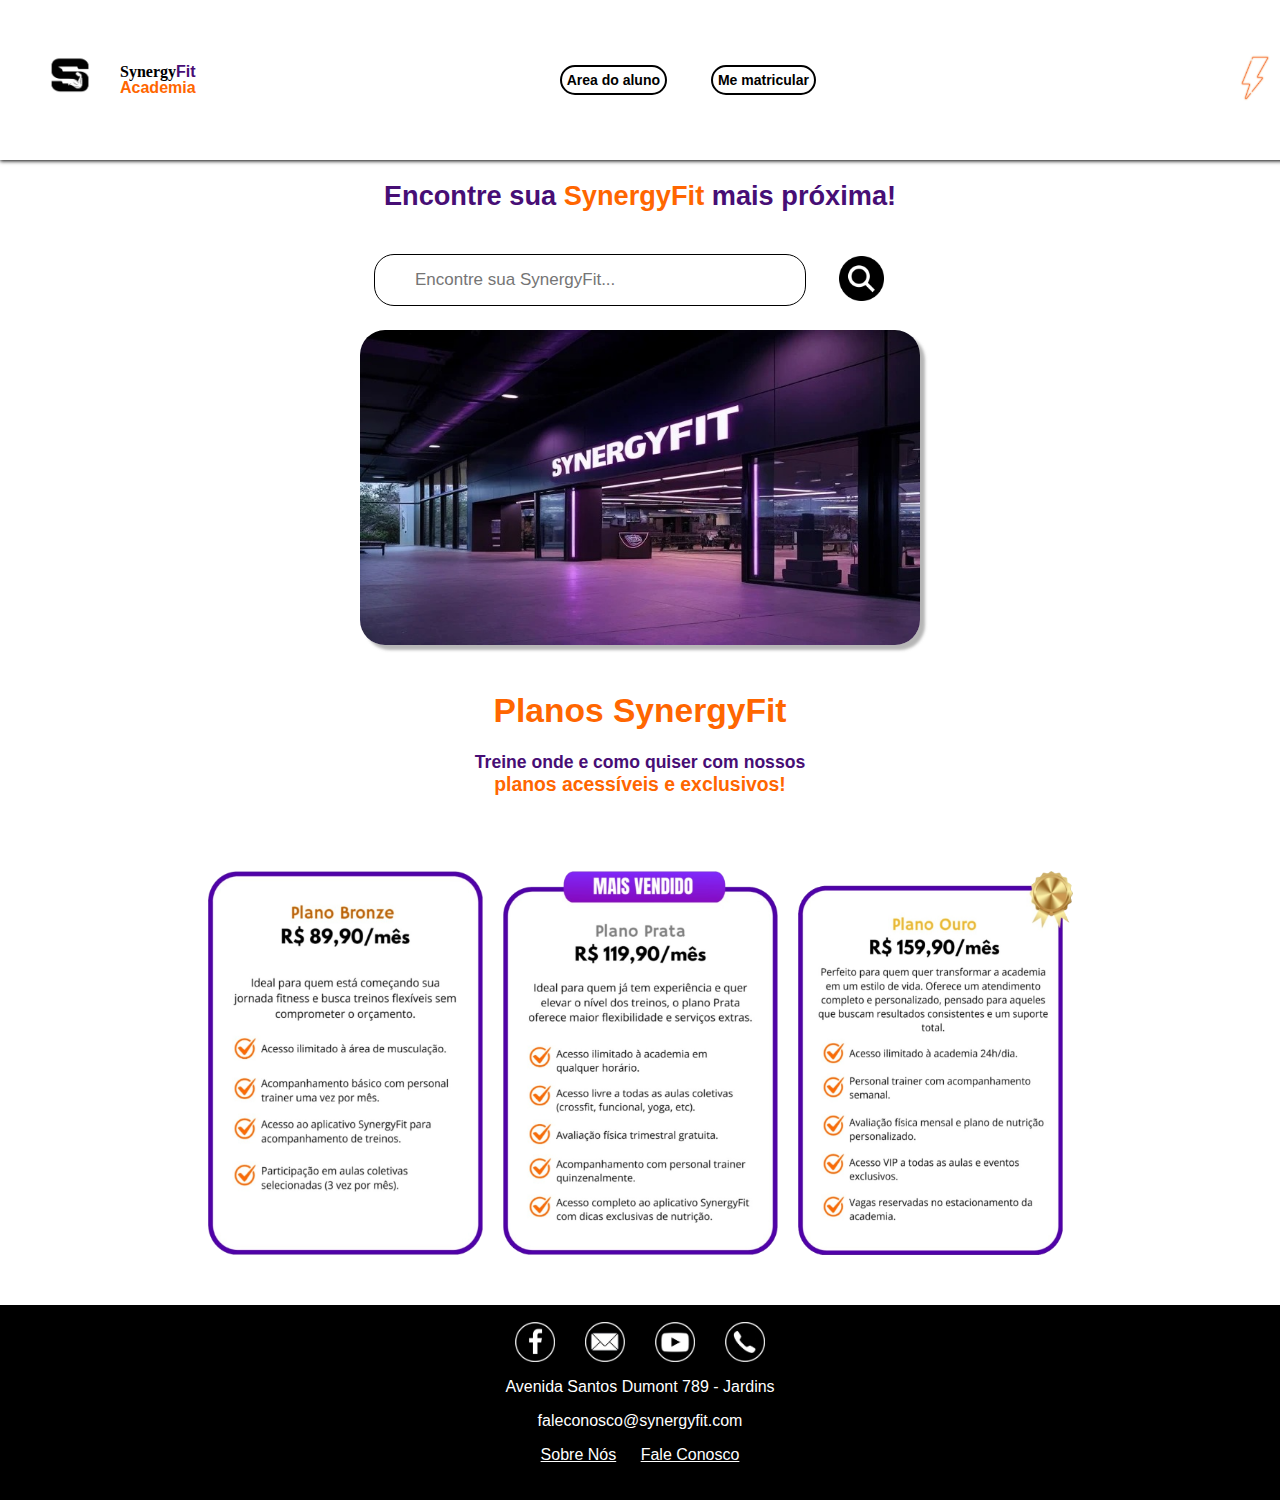
==== index.html @ 2230ab80 "arquivo atualizado do site" ====
<!DOCTYPE html>
<html lang="pt-br">
<head>
    <meta charset="UTF-8">
    <meta name="viewport" content="width=device-width, initial-scale=1.0">
    <title>SynergyFit</title>
    <link rel="shortcut icon" href="img/favicon.jpeg" type="image/x-icon">
    <link rel="stylesheet" href="css/index.css">
    <link rel="preconnect" href="https://fonts.googleapis.com">
    <link rel="preconnect" href="https://fonts.gstatic.com" crossorigin>
    <link href="https://fonts.googleapis.com/css2?family=Oswald:wght@200..700&display=swap" rel="stylesheet">
    <script src="script/index.js"></script>
</head>
<body>
    <header>
       
        <a href="index.html">
            <img src="img/icone S.jpeg" id="logo">
        </a>
    
        <h1 style="line-height: 1;" id="marca">Synergy<span id="span-fit">Fit</span><br><span>Academia</span></h1>
    
        <div class="menu">
            <nav>
                <a href="view/login.html" class="link-nav">Area do aluno</a>
                <a href="view/cadastro.html" class="link-nav" class="link-nav">Me matricular</a>
    
            </nav>
        </div>

        <div>
            <img src="img/raio.jfif" id="raio">
        </div>

    </header> 
   

    <h1 id="proxima">Encontre sua <span>SynergyFit</span> mais próxima!</h1>

    <div class="barra">
        <input type="text" placeholder="Encontre sua SynergyFit..." id="input_index">
        <button id="botao_index">
            <img src="img/lupa branca.png" width="45px">
        </button>
    </div>

    <div id="aca-img">
        <img src="img/academia img.jpeg" id="imagem_academia">
    </div>

        
    <div id="planos">
        <h1 id="planos_synergyfit">Planos SynergyFit</h1>
        <h2 id="titulo_planos">Treine onde e como quiser com nossos <br> <span id="span_planos"> planos acessíveis e exclusivos!</span></h2>
    </div>
    
    <section>
    
       
           <div class="plan">

                    <img src="img/plano_bronze.png">
               
                    <img src="img/plano_prata.png">
          
                    <img src="img/plano_ouro.png">
                   
           </div>
             
    </section>
    

    <footer>
      
        <div id="div_icones">
            <img src="img/icone_face.png" class="icone">
            <img src="img/icone_email.png" class="icone">
            <img src="img/icone_yt.png" class="icone">
            <img src="img/icone_tel.png" class="icone">
        </div>
        <p class="footer_info">Avenida Santos Dumont 789 - Jardins</p>
        <p class="footer_info">faleconosco@synergyfit.com</p>
        <nav>
            <a href="#" class="footer_info">Sobre Nós</a>
            <a href="#" class="footer_info">Fale Conosco</a>
        </nav>
      
    </footer>

</body>
</html>
---- css/index.css ----
@charset "UTF-8";

* {
    font-family:'Gill Sans', 'Gill Sans MT', Calibri, 'Trebuchet MS', sans-serif
}


body{
    background-color: white;
    margin: 0;
    overflow-x: hidden;
}


header{
    display: flex;
    align-items: center;
    padding: 20px;
    margin-bottom: 15px;
    width: 100%;
    margin: 0;
    text-decoration: none;
    box-shadow: 0px 1px 4px black;

    
   
}

a.link-nav {
    border-radius: 10px;
    padding: 5px;
    margin: 0px 10px;
    font-weight: bolder;
    text-decoration: none;
    color: black;
    border-radius: 15px;
    border: 2px solid black;
    box-shadow: 0 0 0 black;
  

}

a.link-nav:hover {
    background-color:#412261 ;
    color: white;
    transition: 0.3s;
}

#botao_index {
    border: none;
    background-color: white;
    border-radius: 20px;
    margin-left: 10px;
}

#botao_index:hover {
    transition: 0.3s;
    transform: translateY(-5px);
    box-shadow: 3px 3px 3px rgba(104, 104, 104, 0.74);

}

#imagem_academia {
    border-radius: 25px;
    box-shadow: 5px 5px 3px rgba(141, 141, 141, 0.644);
    
}

.menu{
    display: flex;
    justify-content: center;
    align-items: center;
    margin-right: 30px;
    flex-grow: 1; /* itens crescerem igualmente dentro daquele espaço */
    padding: 10px;
    font-size: 14px;
}
#marca{
    font-family: Georgia, 'Times New Roman', Times, serif;
}

#planos {
    font-family: 'Gill Sans', 'Gill Sans MT', Calibri, 'Trebuchet MS', sans-serif;
    padding: 20px 0;
    background-color: white;
    text-align: center;
    font-size: 16px;
   
}

#planos_synergyfit{
    color: #FF6600;
    font-family: 'Gill Sans', 'Gill Sans MT', Calibri, 'Trebuchet MS', sans-serif;
}
#titulo_planos{
    color: #470e75;
    font-family: 'Gill Sans', 'Gill Sans MT', Calibri, 'Trebuchet MS', sans-serif;
}

#input_index {
    border-radius: 20px;
    padding: 10px;
    border: 1px solid black;
    font-size: 17px;
    padding-left: 40px;
    
}


.barra{
    display: flex;
    justify-content: center;
    align-items: center;
    height: 100px;
}

#proxima{
    margin-top: 20px;
    text-align: center;
    font-family: 'Gill Sans', 'Gill Sans MT', Calibri, 'Trebuchet MS', sans-serif;
    color: #470E75;
         
}

#aca-img {
    text-align: center;
    flex-direction: column;
   
}


span{
    color: #FF6600;
    

}

#span-fit{
    color:#470E75 ;
}




section {
    font-family: 'Gill Sans', 'Gill Sans MT', Calibri, 'Trebuchet MS', sans-serif;
    font-size: 16px;
    display: flex;
    justify-content: space-around;
    margin:auto;
    max-width: 1200px;
    padding: 20px;
    
}

.plan{
    margin: 10px auto 10px auto;

}

#bronze{
    border: 2px solid black;
    border-radius: 10px;
}
#prata{
    border: 2px solid black;
    border
}


.preço {
    padding: 15px;
    border-radius: 5px;
} 

.tipo_plano, .descricao {
    font-size: 18px;
}


#logo{
    width: 250px;
}

#premium{
    font-size:18px ;
}

/*footer*/
footer {
    margin-top: 10px;
    padding:5px 0px 5px 0px;
    background-color: black;
    width: 100%;
}

footer > p {
    text-align: center;
    color: white;
}

footer > nav {
    text-align:center;
    
}

footer > nav > a {
    color: white;
    margin: 0px 10px;
}
#div_icones {
    justify-content: center;
    display: flex;
}


/*Celular*/
@media(min-width:320px) and (max-width:500px) {
    header {
        height: 70px;
    }
    a.link-nav {
        font-size: 0.6em;
        margin: 0px 10px;
    }
    #logo {
        width: 41px;
    }
    #marca {
        font-size: 0.8em;
    }
    #raio {
        display: none;
    }
    #proxima {
        font-size: 0.8em;
    }
    .menu {
        justify-content: flex-end;
    }
    #input_index {
        width: 200px;
        height: 17px;
    }
    #botao_index {
        width: 70px;
        height: 38px;
    }
    #imagem_academia {
        width: 360px;
    }
    #planos_synergyfit {
        font-size: 1.8em;
    }

    #titulo_planos, #span_planos {
        font-size: 1em;
    }
    .plan > img {
        width: 300px;
    }
    .plan {
        display: flex;
        flex-direction: column;
    }
    section {
        flex-direction: column;
        width: 340px;
    }
    footer {
        height: 155px;
    }
    .icone {
        width: 30px;
        margin: 15px 10px 0px 10px;
    }


    

}

/*Tablet*/
@media(min-width:501px) and (max-width:767px) {
    header {
        height: 100px;
    }
    a.link-nav {
        font-size: 0.7em;
        margin: 0px 16px;
    }
    #logo {
        width: 70px;
    }
    #marca {
        font-size: 0.6em;
    }
    #raio {
        width: 60px;
    }
    #proxima {
        font-size: 1.5em;
    }
    #input_index {
        width: 230px;
        height: 23px;
    }
    #botao_index {
        width: 80px;
        height: 46px;
    }
    #imagem_academia {
        width: 460px;
    }
    #planos_synergyfit {
        font-size: 1.9em;
    }
    #titulo_planos, #span_planos {
        font-size: 1.2em;
    }

    .plan > img {
        width: 350px;
    }
    .plan {
        display: flex;
        flex-direction: column;
    }

    section {
        flex-direction: column;
        width: 360px;
    }
    footer {
        height: 165px;
    }
    .icone {
        width: 35px;
        margin: 17px 13px 0px 13px;
    }

}

/*Desktop menor*/
@media(min-width:767px) and (max-width:1440px) {
    header {
        height: 120px;
    }
    a.link-nav {
        font-size: 1em;
        margin: 0px 20px;
    }
    #logo {
        width: 100px;
    }
    #marca {
        font-size: 1em;
    }
    #raio {
        width: 90px;
    }
    #proxima {
        font-size: 1.7em;
    }
    #input_index {
        width: 380px;
        height: 30px;
    }
    #botao_index {
        width: 90px;
        height: 52px;
    }
    #imagem_academia {
        width: 560px;
    }
    #planos_synergyfit {
        font-size: 2.1em;
    }
    #titulo_planos, #span_planos {
        font-size: 1.1em;
    }

    .plan > img {
        margin: 10px 10px 10px 10px;
        width: 275px;
    }
    .plan {
        display: flex;
    }

    section {
        flex-direction: row;
    }
    footer {
        height: 185px;
    }
    .icone {
        width: 40px;
        margin: 12px 15px 0px 15px;
    }

}


/*Desktop maior*/
@media(min-width:1441px){
    header {
        height: 130px;
    }
    a.link-nav {
        font-size: 1.6em;
        margin: 0px 30px;
    }
    #logo {
        width: 105px;
    }
    #marca {
        font-size: 1.7em;
    }
    #raio {
        width: 105px;
    }
    #proxima {
        font-size: 2.2em;
    }

    #input_index {
        width: 500px;
        height: 30px;
    }
    #botao_index {
        width: 90px;
        height: 52px;
    }
    #imagem_academia {
        width: 800px;
    }
    #planos_synergyfit {
        font-size: 2.3em;
    }
    #titulo_planos, #span_planos {
        font-size: 1.2em;
    }

    .plan > img {
        width: 380px;
        margin: 10px 10px 10px 10px;
    }

    .plan {
        display: flex;
    }

    section {
        flex-direction: row;
    }
    footer {
        height: 190px;
    }
    .icone {
        width: 50px;
        margin: 15px 17px 0px 17px;
    }

}
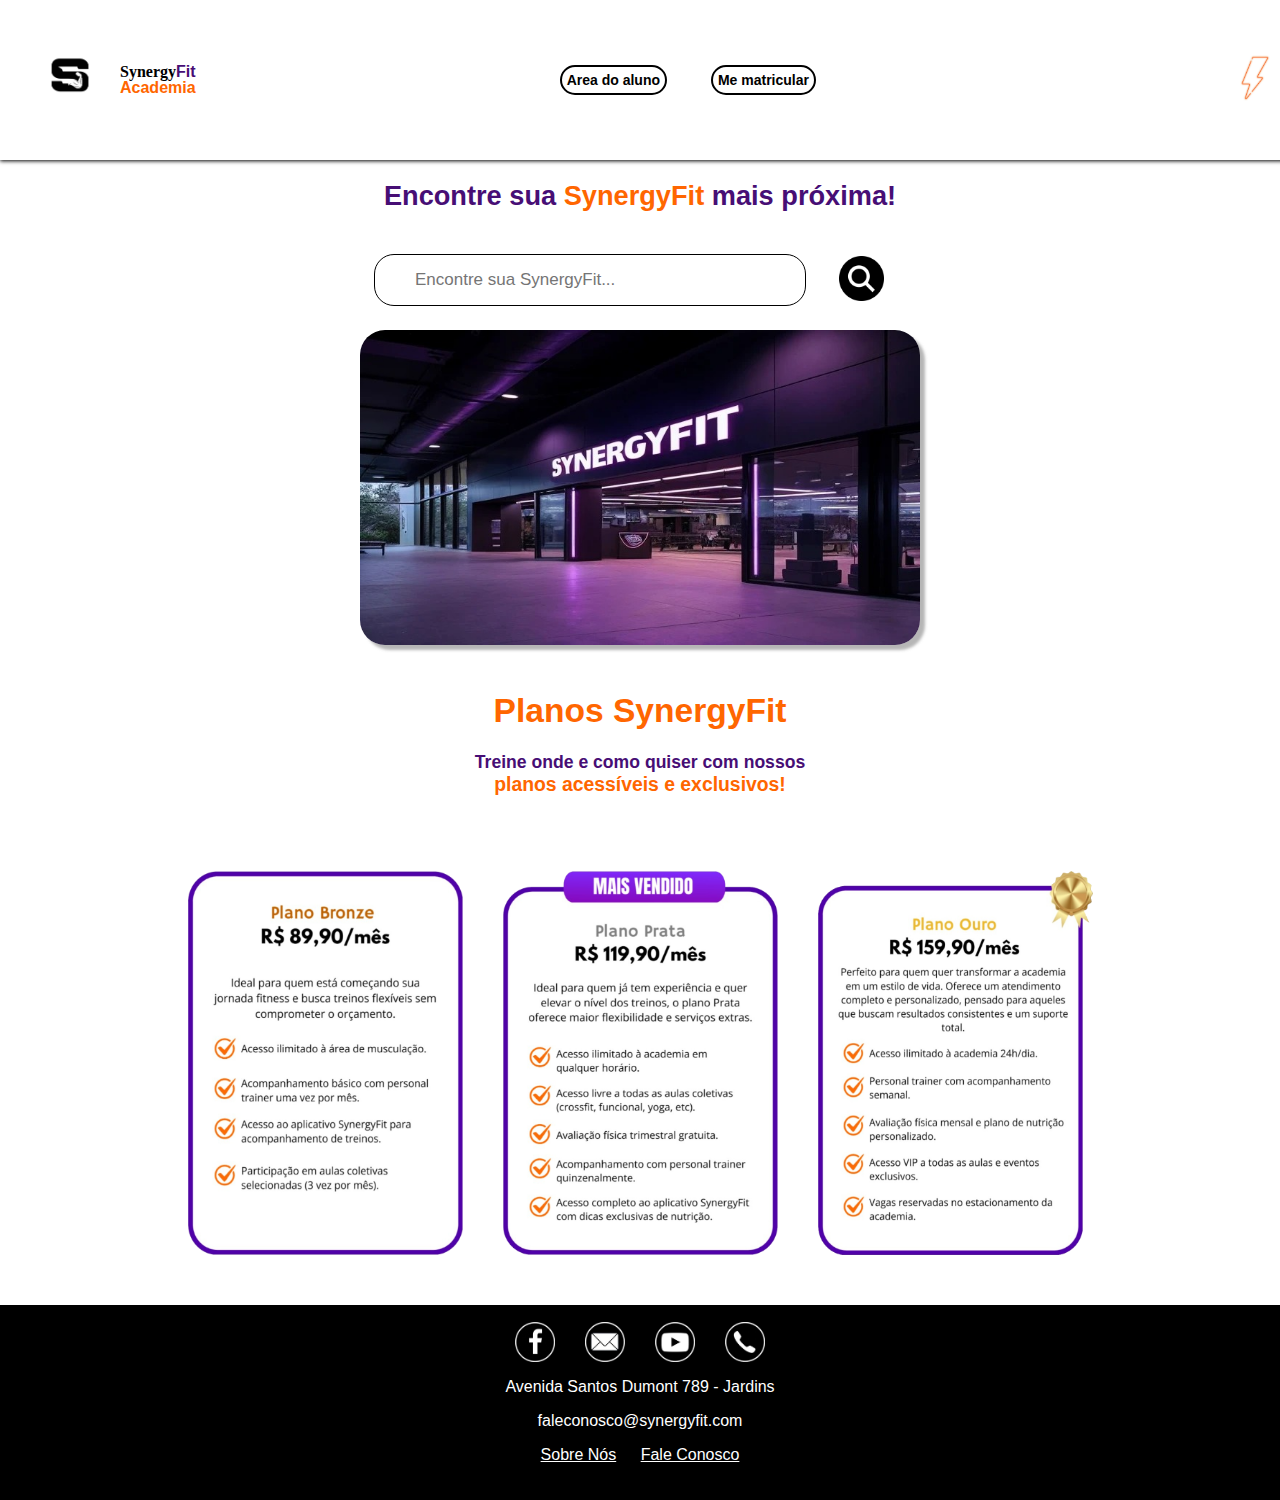
==== commit 9b15b1ba: "Add files via upload" ====
--- a/index.html
+++ b/index.html
@@ -59,11 +59,11 @@
        
            <div class="plan">
 
-                    <img src="img/plano_bronze.png">
+                    <img src="img/plano_bronze.png" class="planos">
                
-                    <img src="img/plano_prata.png">
+                    <img src="img/plano_prata.png" class="planos">
           
-                    <img src="img/plano_ouro.png">
+                    <img src="img/plano_ouro.png" class="planos">
                    
            </div>
              
--- a/css/index.css
+++ b/css/index.css
@@ -158,13 +158,13 @@
 
 }
 
-#bronze{
-    border: 2px solid black;
-    border-radius: 10px;
-}
-#prata{
-    border: 2px solid black;
-    border
+.planos {
+    margin: 20px auto 20px auto;
+}
+.planos:hover {
+    transition: 0.3s;
+    transform: translateY(-10px);
+    filter: drop-shadow(1px 4px 3px rgba(83, 83, 83, 0.795));
 }
 
 
@@ -257,6 +257,7 @@
         font-size: 1em;
     }
     .plan > img {
+        margin: 15px auto 15px auto;
         width: 300px;
     }
     .plan {
@@ -321,6 +322,7 @@
 
     .plan > img {
         width: 350px;
+        margin: 20px auto 20px auto;
     }
     .plan {
         display: flex;
@@ -381,7 +383,7 @@
     }
 
     .plan > img {
-        margin: 10px 10px 10px 10px;
+        margin: 10px 20px 10px 20px;
         width: 275px;
     }
     .plan {
@@ -444,7 +446,7 @@
 
     .plan > img {
         width: 380px;
-        margin: 10px 10px 10px 10px;
+        margin: 10px 20px 10px 20px;
     }
 
     .plan {
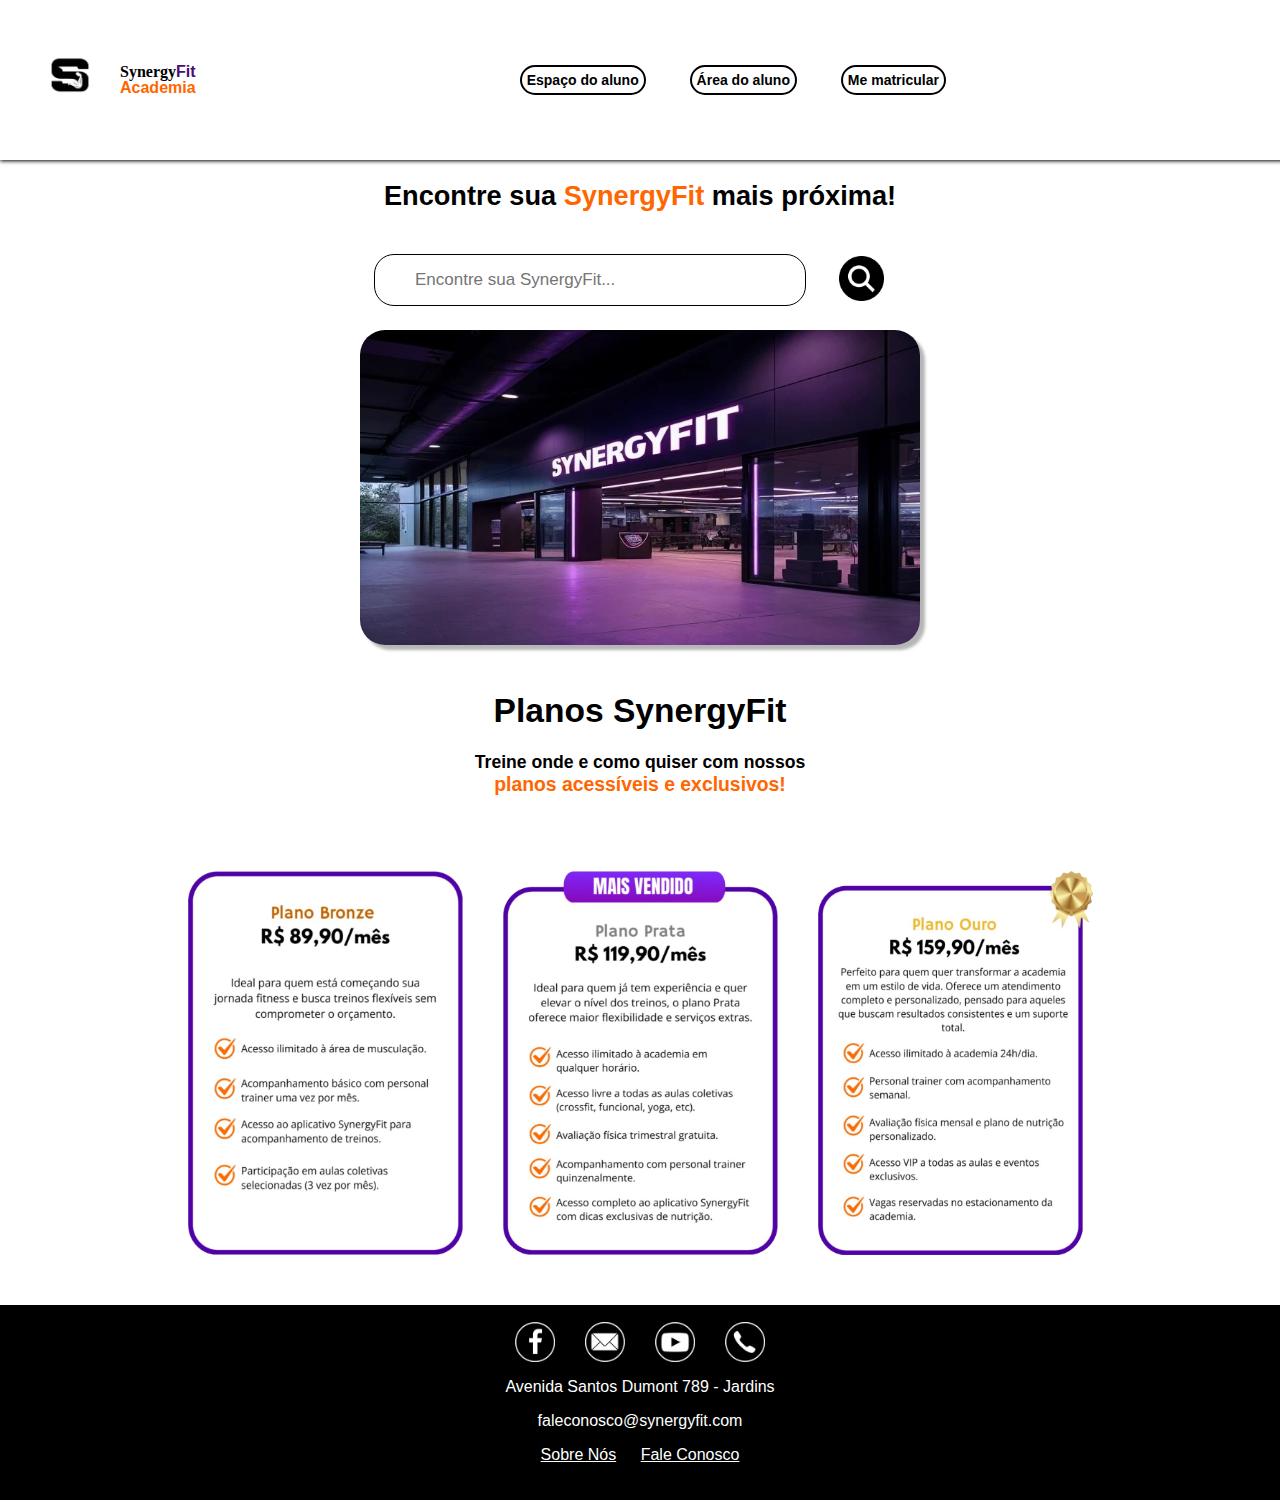
==== commit 5cd128fb: "criei a pagina de endereço e fiz umas alterações nas outras" ====
--- a/index.html
+++ b/index.html
@@ -22,15 +22,16 @@
     
         <div class="menu">
             <nav>
-                <a href="view/login.html" class="link-nav">Area do aluno</a>
+                <a href="#" class="link-nav">Espaço do aluno</a>
+             
+
+                <a href="view/login.html" class="link-nav">Área do aluno</a>
                 <a href="view/cadastro.html" class="link-nav" class="link-nav">Me matricular</a>
     
             </nav>
         </div>
 
-        <div>
-            <img src="img/raio.jfif" id="raio">
-        </div>
+        
 
     </header> 
    
@@ -68,6 +69,7 @@
            </div>
              
     </section>
+
     
 
     <footer>
--- a/css/index.css
+++ b/css/index.css
@@ -89,11 +89,11 @@
 }
 
 #planos_synergyfit{
-    color: #FF6600;
+    color: black;
     font-family: 'Gill Sans', 'Gill Sans MT', Calibri, 'Trebuchet MS', sans-serif;
 }
 #titulo_planos{
-    color: #470e75;
+    color: black;
     font-family: 'Gill Sans', 'Gill Sans MT', Calibri, 'Trebuchet MS', sans-serif;
 }
 
@@ -118,7 +118,7 @@
     margin-top: 20px;
     text-align: center;
     font-family: 'Gill Sans', 'Gill Sans MT', Calibri, 'Trebuchet MS', sans-serif;
-    color: #470E75;
+    color: black;
          
 }
 
@@ -130,7 +130,7 @@
 
 
 span{
-    color: #FF6600;
+    color:#FF6600 ;
     
 
 }
@@ -179,11 +179,17 @@
 
 
 #logo{
-    width: 250px;
+    width: 20px;
 }
 
 #premium{
     font-size:18px ;
+}
+
+.funcionamento{
+    text-align: center;
+    font-family: 'Gill Sans', 'Gill Sans MT', Calibri, 'Trebuchet MS', sans-serif;
+
 }
 
 /*footer*/
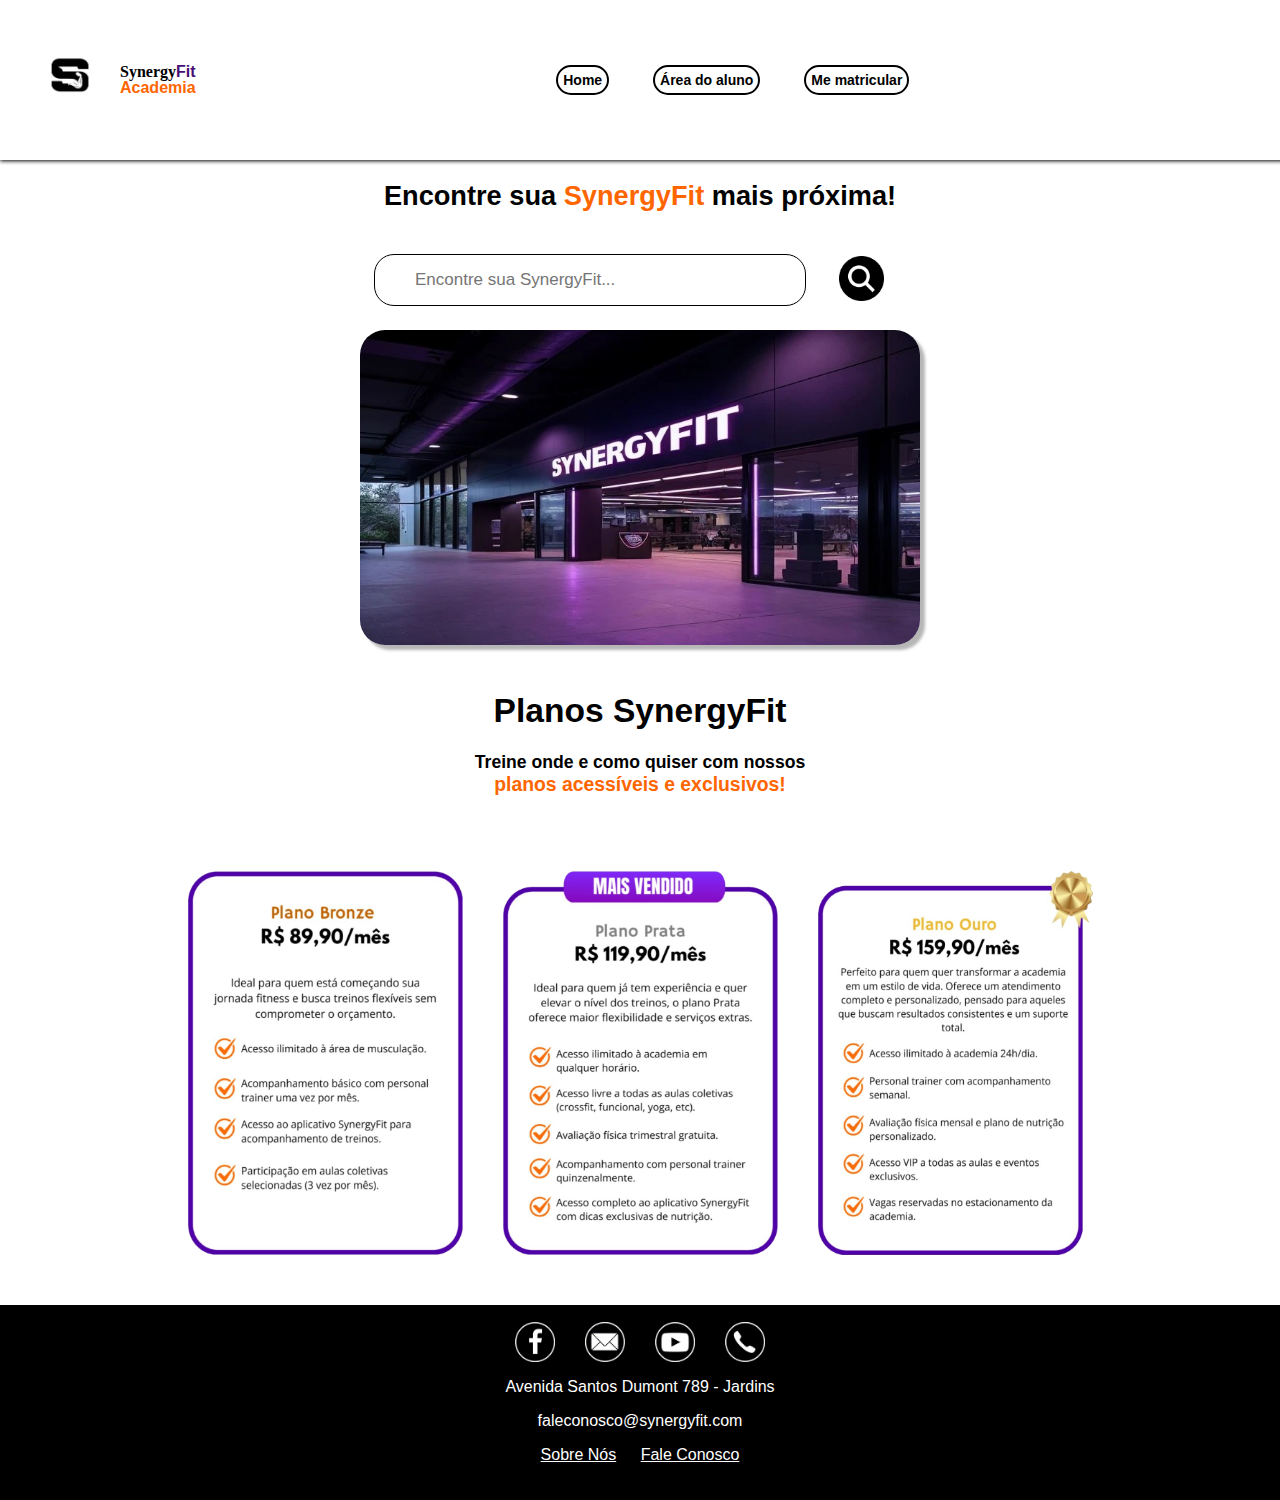
==== commit f152d69c: "Add files via upload" ====
--- a/index.html
+++ b/index.html
@@ -22,9 +22,7 @@
     
         <div class="menu">
             <nav>
-                <a href="#" class="link-nav">Espaço do aluno</a>
-             
-
+                <a href="view/home.html" class="link-nav">Home</a>
                 <a href="view/login.html" class="link-nav">Área do aluno</a>
                 <a href="view/cadastro.html" class="link-nav" class="link-nav">Me matricular</a>
     
--- a/css/index.css
+++ b/css/index.css
@@ -235,9 +235,6 @@
     #marca {
         font-size: 0.8em;
     }
-    #raio {
-        display: none;
-    }
     #proxima {
         font-size: 0.8em;
     }
@@ -302,9 +299,6 @@
     #marca {
         font-size: 0.6em;
     }
-    #raio {
-        width: 60px;
-    }
     #proxima {
         font-size: 1.5em;
     }
@@ -364,9 +358,6 @@
     #marca {
         font-size: 1em;
     }
-    #raio {
-        width: 90px;
-    }
     #proxima {
         font-size: 1.7em;
     }
@@ -425,9 +416,6 @@
     #marca {
         font-size: 1.7em;
     }
-    #raio {
-        width: 105px;
-    }
     #proxima {
         font-size: 2.2em;
     }
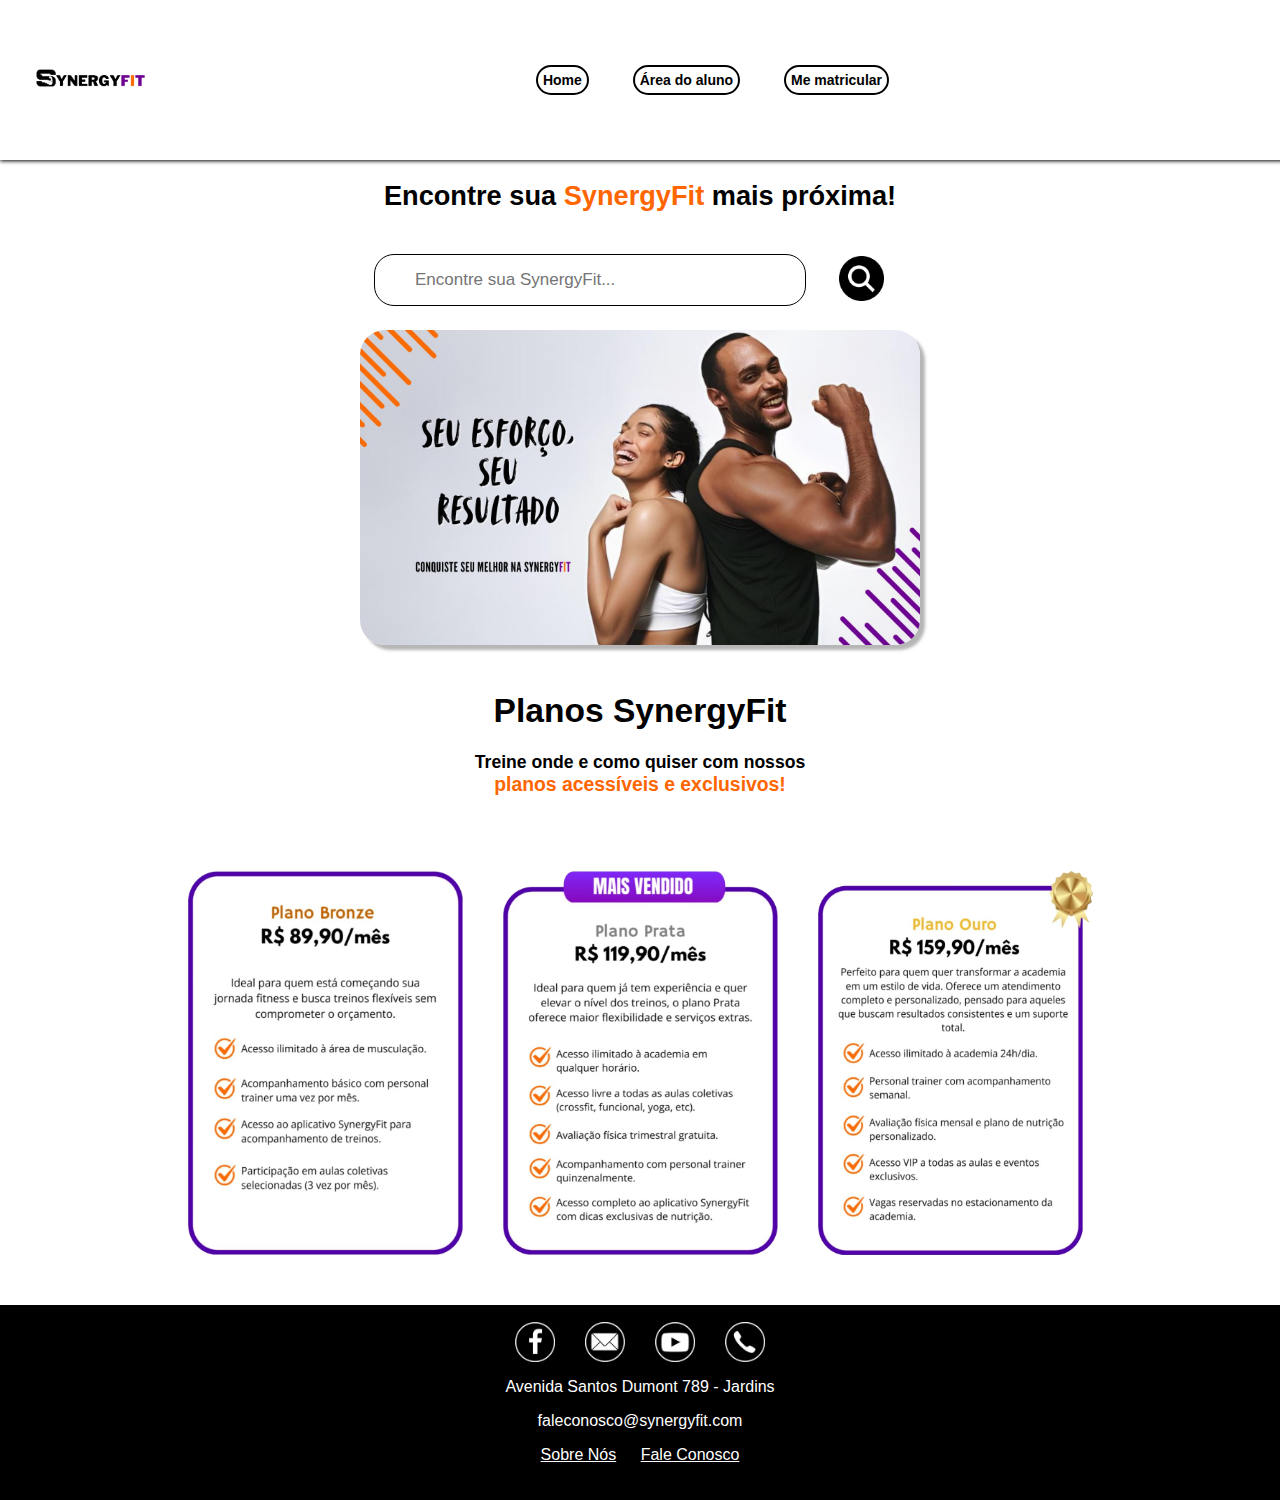
==== commit 92c548ce: "Add files via upload" ====
--- a/index.html
+++ b/index.html
@@ -15,10 +15,8 @@
     <header>
        
         <a href="index.html">
-            <img src="img/icone S.jpeg" id="logo">
+            <img src="img/logo_nova.jfif" id="logo">
         </a>
-    
-        <h1 style="line-height: 1;" id="marca">Synergy<span id="span-fit">Fit</span><br><span>Academia</span></h1>
     
         <div class="menu">
             <nav>
@@ -44,7 +42,7 @@
     </div>
 
     <div id="aca-img">
-        <img src="img/academia img.jpeg" id="imagem_academia">
+        <img src="img/imagem_nova_1.jfif" id="imagem_academia">
     </div>
 
         
--- a/css/index.css
+++ b/css/index.css
@@ -177,11 +177,6 @@
     font-size: 18px;
 }
 
-
-#logo{
-    width: 20px;
-}
-
 #premium{
     font-size:18px ;
 }
@@ -226,11 +221,11 @@
         height: 70px;
     }
     a.link-nav {
-        font-size: 0.6em;
+        font-size: 0.4em;
         margin: 0px 10px;
     }
     #logo {
-        width: 41px;
+        width: 110px;
     }
     #marca {
         font-size: 0.8em;
@@ -294,7 +289,7 @@
         margin: 0px 16px;
     }
     #logo {
-        width: 70px;
+        width: 120px;
     }
     #marca {
         font-size: 0.6em;
@@ -353,7 +348,7 @@
         margin: 0px 20px;
     }
     #logo {
-        width: 100px;
+        width: 135px;
     }
     #marca {
         font-size: 1em;
@@ -411,7 +406,7 @@
         margin: 0px 30px;
     }
     #logo {
-        width: 105px;
+        width: 145px;
     }
     #marca {
         font-size: 1.7em;
@@ -458,4 +453,4 @@
         margin: 15px 17px 0px 17px;
     }
 
-}+}
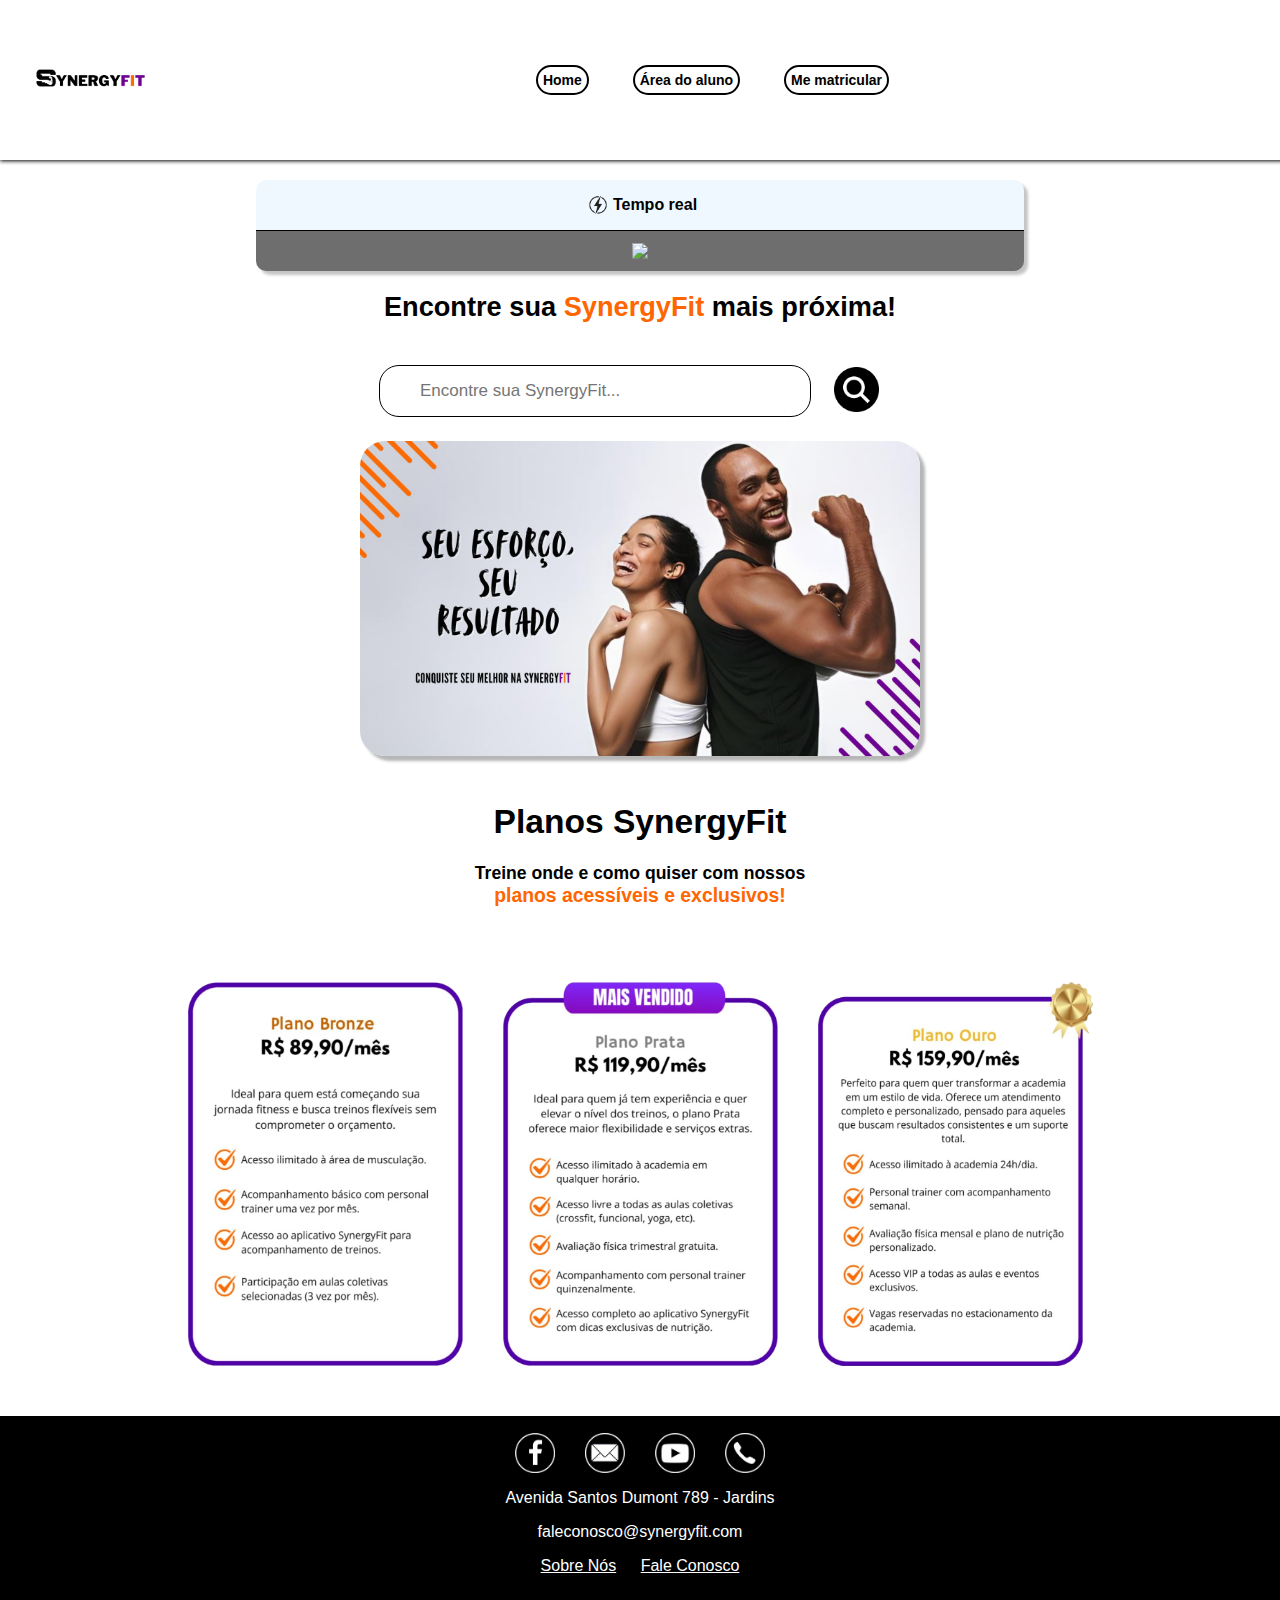
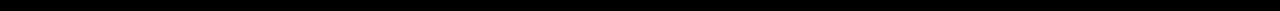
==== commit 1de0d355: "Add files via upload" ====
--- a/index.html
+++ b/index.html
@@ -6,10 +6,10 @@
     <title>SynergyFit</title>
     <link rel="shortcut icon" href="img/favicon.jpeg" type="image/x-icon">
     <link rel="stylesheet" href="css/index.css">
+    <script src="script/tempo.js" defer></script>
     <link rel="preconnect" href="https://fonts.googleapis.com">
     <link rel="preconnect" href="https://fonts.gstatic.com" crossorigin>
     <link href="https://fonts.googleapis.com/css2?family=Oswald:wght@200..700&display=swap" rel="stylesheet">
-    <script src="script/index.js"></script>
 </head>
 <body>
     <header>
@@ -27,10 +27,19 @@
             </nav>
         </div>
 
-        
-
     </header> 
    
+    <div id="tempo">
+        <div id="div_tempo_real">
+            <img src="img/raio.webp">
+            <h1>Tempo real</h1>
+        </div>
+        <div id="div_clima">
+            <h2 id="temperatura"></h2>
+            <img src="#" id="image_clima">
+            <h2 id="local"></h2>
+        </div>
+    </div>
 
     <h1 id="proxima">Encontre sua <span>SynergyFit</span> mais próxima!</h1>
 
--- a/css/index.css
+++ b/css/index.css
@@ -41,16 +41,52 @@
 }
 
 a.link-nav:hover {
-    background-color:#412261 ;
+    background-color:#41226149 ;
     color: white;
     transition: 0.3s;
+}
+
+#tempo {
+    margin: 20px auto 0px auto;
+    width: 60%;
+    height: auto;
+}
+
+#div_tempo_real {
+    height: 40px;
+    display: flex;
+    justify-content: center;
+    align-items: center;
+    background-color: aliceblue;
+    border-bottom: 1px solid;
+    padding: 5px 0px;
+    border-radius: 10px 10px 0px 0px;
+    box-shadow: 4px 4px 3px rgba(0, 0, 0, 0.233);
+}
+
+#div_tempo_real > h1 {
+    font-size: 1em;
+}
+
+#div_tempo_real > img {
+    font-size: 1em;
+    width: 30px
+}
+
+#div_clima {
+    display: flex;
+    justify-content: center;
+    align-items: center;
+    background-color: rgb(110, 110, 110);
+    border-radius: 0px 0px 10px 10px;
+    box-shadow: 4px 4px 3px rgba(0, 0, 0, 0.233);
 }
 
 #botao_index {
     border: none;
     background-color: white;
     border-radius: 20px;
-    margin-left: 10px;
+    margin-left: 10px 10px 0px 0px;
 }
 
 #botao_index:hover {
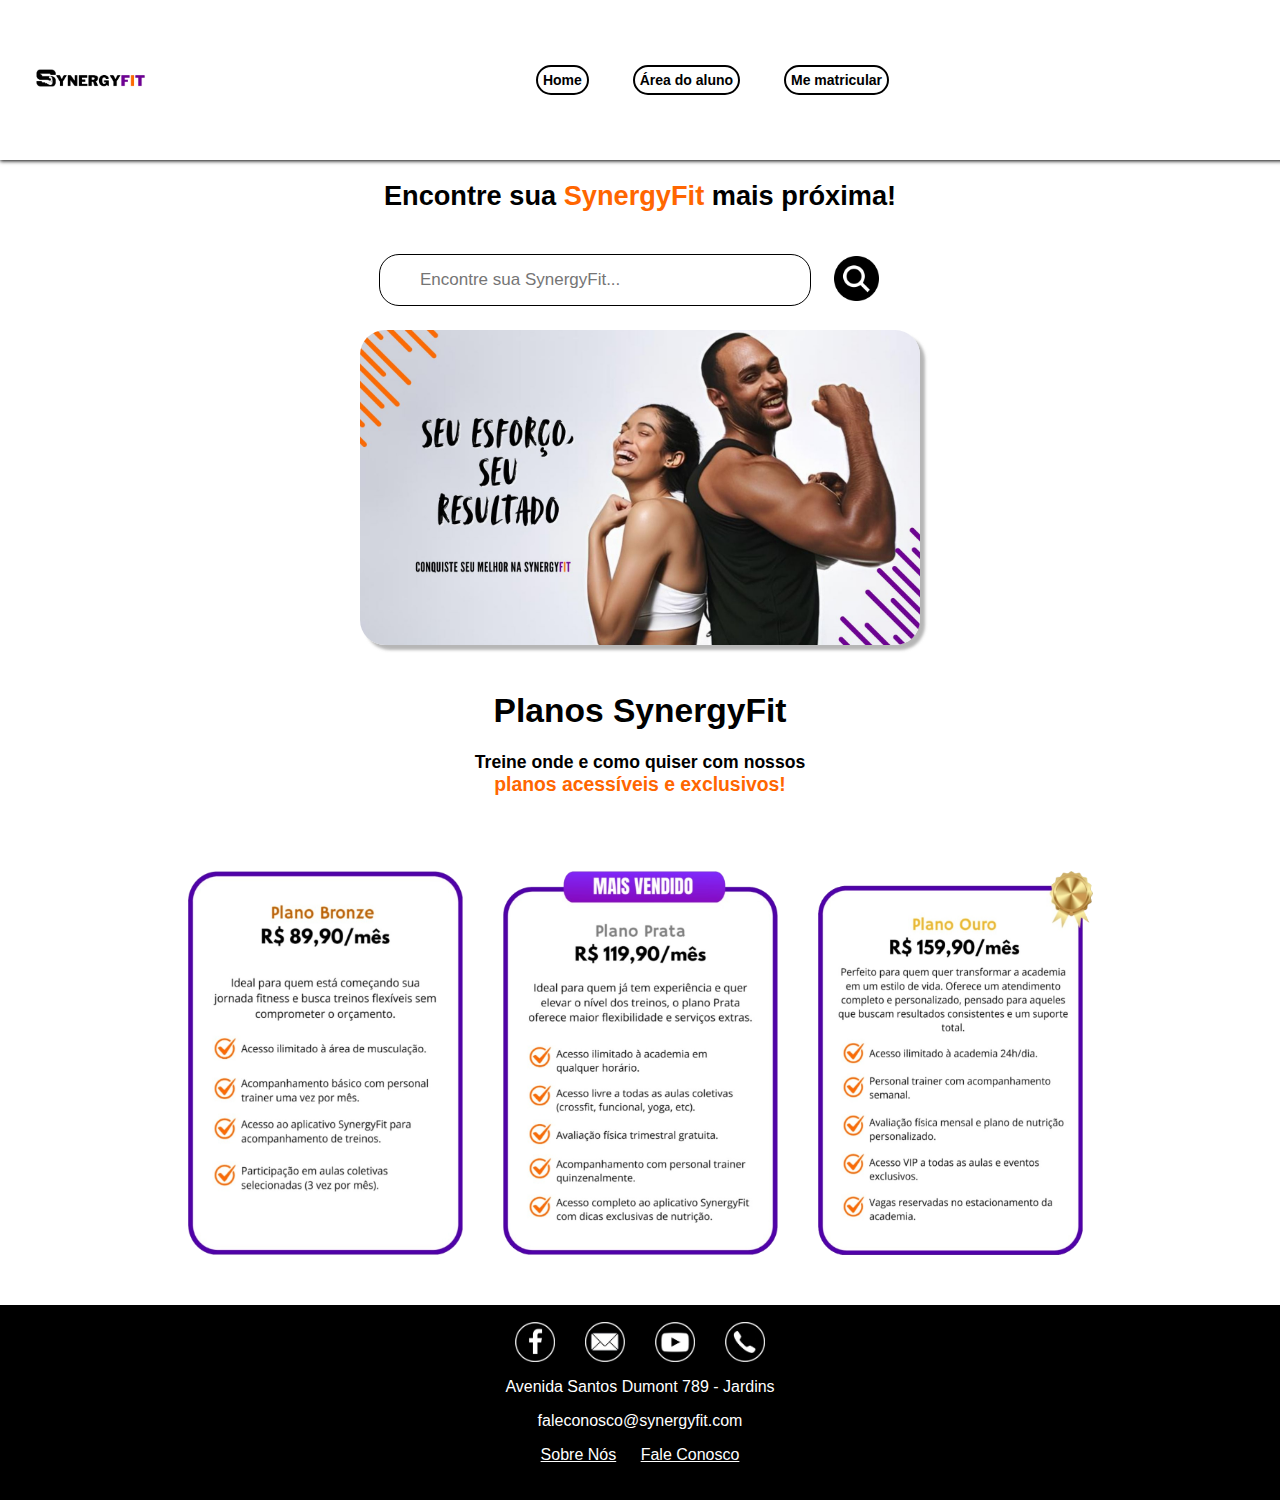
==== commit 8f4ba449: "Add files via upload" ====
--- a/index.html
+++ b/index.html
@@ -6,7 +6,6 @@
     <title>SynergyFit</title>
     <link rel="shortcut icon" href="img/favicon.jpeg" type="image/x-icon">
     <link rel="stylesheet" href="css/index.css">
-    <script src="script/tempo.js" defer></script>
     <link rel="preconnect" href="https://fonts.googleapis.com">
     <link rel="preconnect" href="https://fonts.gstatic.com" crossorigin>
     <link href="https://fonts.googleapis.com/css2?family=Oswald:wght@200..700&display=swap" rel="stylesheet">
@@ -28,18 +27,6 @@
         </div>
 
     </header> 
-   
-    <div id="tempo">
-        <div id="div_tempo_real">
-            <img src="img/raio.webp">
-            <h1>Tempo real</h1>
-        </div>
-        <div id="div_clima">
-            <h2 id="temperatura"></h2>
-            <img src="#" id="image_clima">
-            <h2 id="local"></h2>
-        </div>
-    </div>
 
     <h1 id="proxima">Encontre sua <span>SynergyFit</span> mais próxima!</h1>
 
--- a/css/index.css
+++ b/css/index.css
@@ -46,42 +46,6 @@
     transition: 0.3s;
 }
 
-#tempo {
-    margin: 20px auto 0px auto;
-    width: 60%;
-    height: auto;
-}
-
-#div_tempo_real {
-    height: 40px;
-    display: flex;
-    justify-content: center;
-    align-items: center;
-    background-color: aliceblue;
-    border-bottom: 1px solid;
-    padding: 5px 0px;
-    border-radius: 10px 10px 0px 0px;
-    box-shadow: 4px 4px 3px rgba(0, 0, 0, 0.233);
-}
-
-#div_tempo_real > h1 {
-    font-size: 1em;
-}
-
-#div_tempo_real > img {
-    font-size: 1em;
-    width: 30px
-}
-
-#div_clima {
-    display: flex;
-    justify-content: center;
-    align-items: center;
-    background-color: rgb(110, 110, 110);
-    border-radius: 0px 0px 10px 10px;
-    box-shadow: 4px 4px 3px rgba(0, 0, 0, 0.233);
-}
-
 #botao_index {
     border: none;
     background-color: white;
